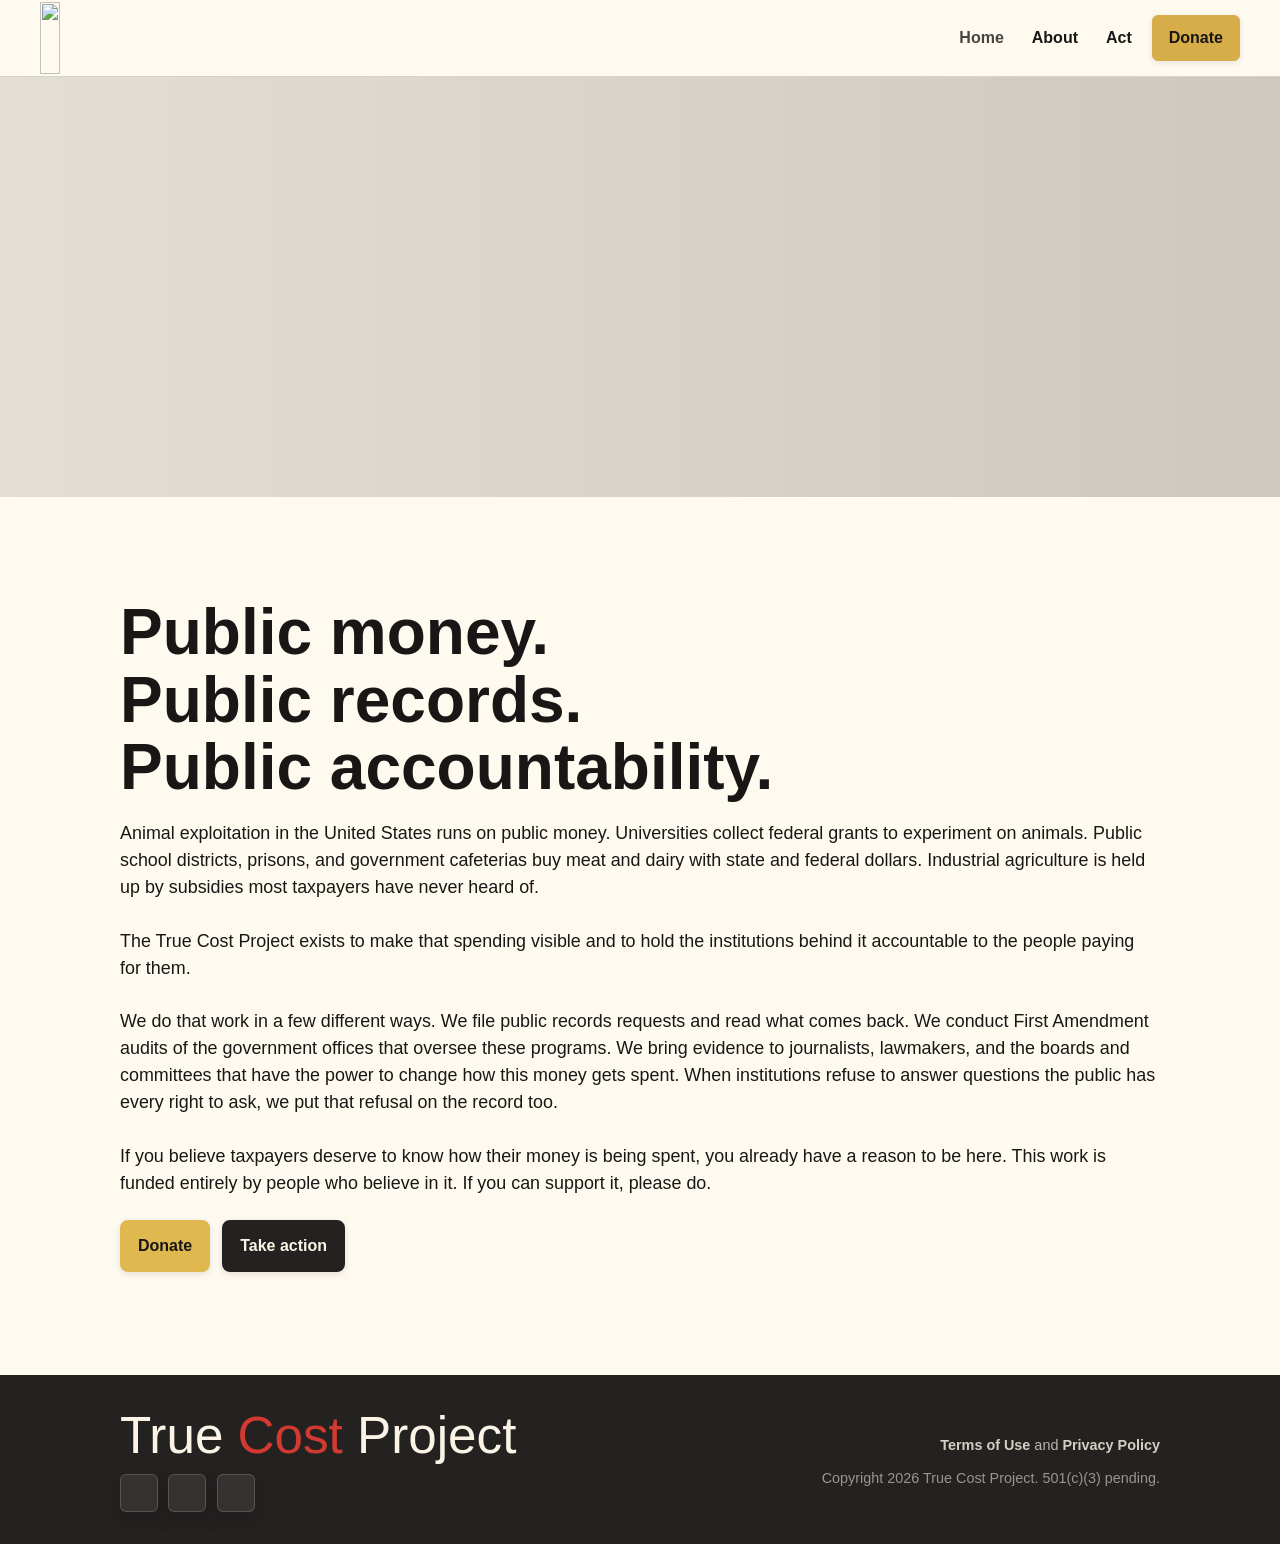
==== about.html @ d9d8795a "Switch site Donate to Zeffy; Petco page guidelines, footage and donate cards Co-Authored-By: Claude " ====
<!doctype html>
<html lang="en" prefix="og: https://ogp.me/ns#">
  <head>
    <meta charset="utf-8">
    <meta name="viewport" content="width=device-width, initial-scale=1">
    <title>About | Public Money, Public Records | True Cost Project</title>
    <meta name="description" content="True Cost Project files public records requests, reads the spending trail, and puts institutions funding animal exploitation on record.">
    <meta name="robots" content="index,follow,max-image-preview:large">
    <meta name="theme-color" content="#ffffff">
    <link rel="apple-touch-icon" sizes="57x57" href="assets/icons/apple-icon-57x57.png">
    <link rel="apple-touch-icon" sizes="60x60" href="assets/icons/apple-icon-60x60.png">
    <link rel="apple-touch-icon" sizes="72x72" href="assets/icons/apple-icon-72x72.png">
    <link rel="apple-touch-icon" sizes="76x76" href="assets/icons/apple-icon-76x76.png">
    <link rel="apple-touch-icon" sizes="114x114" href="assets/icons/apple-icon-114x114.png">
    <link rel="apple-touch-icon" sizes="120x120" href="assets/icons/apple-icon-120x120.png">
    <link rel="apple-touch-icon" sizes="144x144" href="assets/icons/apple-icon-144x144.png">
    <link rel="apple-touch-icon" sizes="152x152" href="assets/icons/apple-icon-152x152.png">
    <link rel="apple-touch-icon" sizes="180x180" href="assets/icons/apple-icon-180x180.png">
    <link rel="icon" href="favicon.ico" sizes="any">
    <link rel="icon" type="image/png" sizes="192x192" href="assets/icons/android-icon-192x192.png">
    <link rel="icon" type="image/png" sizes="32x32" href="assets/icons/favicon-32x32.png">
    <link rel="icon" type="image/png" sizes="96x96" href="assets/icons/favicon-96x96.png">
    <link rel="icon" type="image/png" sizes="16x16" href="assets/icons/favicon-16x16.png">
    <link rel="manifest" href="assets/icons/manifest.json">
    <meta name="msapplication-TileColor" content="#ffffff">
    <meta name="msapplication-TileImage" content="assets/icons/ms-icon-144x144.png">
    <meta name="msapplication-config" content="assets/icons/browserconfig.xml">
    <link rel="preload" as="image" href="assets/brand/wordmark-header.png" fetchpriority="high">
    <link rel="preload" as="image" href="assets/images/about-banner.png" fetchpriority="high">
    <link rel="canonical" href="https://truecostproject.org/about.html">
    <link rel="llms" type="text/plain" href="llms.txt">
    <link rel="me" href="https://www.instagram.com/truecostproject/">
    <meta property="og:site_name" content="True Cost Project">
    <meta property="og:locale" content="en_US">
    <meta property="og:type" content="website">
    <meta property="og:title" content="Public money. Public records. Public accountability.">
    <meta property="og:description" content="See how True Cost Project makes taxpayer-funded animal exploitation visible and accountable.">
    <meta property="og:url" content="https://truecostproject.org/about.html">
    <meta property="og:image" content="https://truecostproject.org/assets/social-card.png">
    <meta property="og:image:secure_url" content="https://truecostproject.org/assets/social-card.png">
    <meta property="og:image:type" content="image/png">
    <meta property="og:image:width" content="1200">
    <meta property="og:image:height" content="630">
    <meta property="og:image:alt" content="True Cost Project social card showing a chimpanzee hand gripping cage bars with the text Your tax dollars fund this.">
    <meta name="twitter:card" content="summary_large_image">
    <meta name="twitter:title" content="Public money. Public records. Public accountability.">
    <meta name="twitter:description" content="See how True Cost Project makes taxpayer-funded animal exploitation visible and accountable.">
    <meta name="twitter:image" content="https://truecostproject.org/assets/social-card.png">
    <meta name="twitter:image:alt" content="True Cost Project social card showing a chimpanzee hand gripping cage bars with the text Your tax dollars fund this.">
    <link rel="stylesheet" href="assets/styles.css">
    <script src="assets/site.js" defer></script>
    <script type="application/ld+json">
      {
        "@context": "https://schema.org",
        "@type": "WebPage",
        "@graph": [
          {
            "@type": "Organization",
            "@id": "https://truecostproject.org/#organization",
            "name": "True Cost Project",
            "url": "https://truecostproject.org/",
            "description": "True Cost Project exposes taxpayer-funded animal exploitation through public records, hard questions, and public accountability.",
            "email": "info@truecostproject.org",
            "image": "https://truecostproject.org/assets/social-card.png",
            "sameAs": [
              "https://www.instagram.com/truecostproject/",
              "https://www.facebook.com/profile.php?id=61567428772270"
            ]
          },
          {
            "@type": "WebSite",
            "@id": "https://truecostproject.org/#website",
            "name": "True Cost Project",
            "url": "https://truecostproject.org/",
            "publisher": {
              "@id": "https://truecostproject.org/#organization"
            }
          },
          {
            "@type": "AboutPage",
            "@id": "https://truecostproject.org/about.html#webpage",
            "url": "https://truecostproject.org/about.html",
            "name": "Public money. Public records. Public accountability.",
            "description": "True Cost Project files public records requests, reads the spending trail, and puts institutions funding animal exploitation on record.",
            "isPartOf": {
              "@id": "https://truecostproject.org/#website"
            },
            "about": {
              "@id": "https://truecostproject.org/#organization"
            },
            "primaryImageOfPage": {
              "@type": "ImageObject",
              "url": "https://truecostproject.org/assets/social-card.png",
              "width": 1200,
              "height": 630
            },
            "dateModified": "2026-06-01",
            "inLanguage": "en-US"
          },
          {
            "@type": "BreadcrumbList",
            "@id": "https://truecostproject.org/about.html#breadcrumbs",
            "itemListElement": [
              {
                "@type": "ListItem",
                "position": 1,
                "name": "Home",
                "item": "https://truecostproject.org/"
              },
              {
                "@type": "ListItem",
                "position": 2,
                "name": "About",
                "item": "https://truecostproject.org/about.html"
              }
            ]
          }
        ]
      }
    </script>
  </head>
  <body data-page="about">
      <a class="skip-link" href="#main">Skip to content</a>
    <header class="site-header site-header-square-brand" data-site-header>
      <a class="brand" href="index.html" aria-label="True Cost Project home">
        <img class="brand-square-mark" src="assets/brand/wordmark-square-nav.png" alt="" aria-hidden="true" width="127" height="176" decoding="async" fetchpriority="high">
        <span class="sr-only">True Cost Project home</span>
      </a>
      <button class="menu-toggle" type="button" data-menu-toggle aria-expanded="false" aria-controls="site-nav">
        <span class="menu-toggle-lines" aria-hidden="true"></span>
        <span class="sr-only">Open menu</span>
      </button>
      <nav class="site-nav" id="site-nav" data-site-nav aria-label="Main navigation">
        <a class="nav-home" href="index.html" data-copy-id="global/nav-home" data-nav="home">Home</a>
        <a href="about.html" data-copy-id="global/nav-about" data-nav="about">About</a>
        <a href="act.html" data-copy-id="global/nav-act" data-nav="act">Act</a>
        <a class="nav-donate" href="https://www.zeffy.com/en-US/donation-form/help-true-cost-project-save-the-dogs" target="_blank" rel="noopener" data-copy-id="global/donate-label" data-donate-button>Donate</a>
      </nav>
    </header>

    <main id="main">
      <section class="page-hero section-dark visual-banner" aria-label="Illustration of a chimp surrounded by a dark boardroom meeting">
        <div class="banner-copy">
          <h1 data-copy-id="about/hero-title"></h1>
          <p data-copy-id="about/hero-subtitle"></p>
        </div>
      </section>

      <section class="section-light">
        <div class="section-inner content-narrow">
          <h1 data-copy-id="about/title">Public money.<br>
Public records.<br>
Public accountability.</h1>
          <p class="lead" data-copy-id="about/lead">Animal exploitation in the United States runs on public money. Universities collect federal grants to experiment on animals. Public school districts, prisons, and government cafeterias buy meat and dairy with state and federal dollars. Industrial agriculture is held up by subsidies most taxpayers have never heard of.<br>
<br>
The True Cost Project exists to make that spending visible and to hold the institutions behind it accountable to the people paying for them.<br>
<br>
We do that work in a few different ways. We file public records requests and read what comes back. We conduct First Amendment audits of the government offices that oversee these programs. We bring evidence to journalists, lawmakers, and the boards and committees that have the power to change how this money gets spent. When institutions refuse to answer questions the public has every right to ask, we put that refusal on the record too.<br>
<br>
If you believe taxpayers deserve to know how their money is being spent, you already have a reason to be here. This work is funded entirely by people who believe in it. If you can support it, please do.</p>
          <p data-copy-id="about/body-1"></p>
          <div class="button-row">
            <a class="button button-primary" href="https://www.zeffy.com/en-US/donation-form/help-true-cost-project-save-the-dogs" target="_blank" rel="noopener" data-copy-id="global/donate-label" data-donate-button>Donate</a>
            <a class="button button-dark" href="act.html" data-copy-id="about/take-action-label">Take action</a>
          </div>
        </div>
      </section>
    </main>

    <footer class="site-footer">
      <div class="footer-inner">
        <div class="footer-brand-column">
          <a class="brand footer-brand" href="index.html" aria-label="True Cost Project home">
            <span class="footer-text-mark" aria-hidden="true">True <span class="footer-text-accent">Cost</span> Project</span>
            <span class="sr-only">True Cost Project home</span>
          </a>
          <div class="footer-socials" aria-label="Social links">
            <a href="https://www.instagram.com/truecostproject/" target="_blank" rel="noopener" aria-label="Instagram">
              <svg class="social-icon" aria-hidden="true" focusable="false"><use href="assets/icons.svg#icon-instagram"></use></svg>
              <span class="sr-only">Instagram</span>
            </a>
            <a href="https://www.facebook.com/profile.php?id=61567428772270" target="_blank" rel="noopener" aria-label="Facebook">
              <svg class="social-icon" aria-hidden="true" focusable="false"><use href="assets/icons.svg#icon-facebook"></use></svg>
              <span class="sr-only">Facebook</span>
            </a>
            <a href="mailto:info@truecostproject.org" aria-label="Email">
              <svg class="social-icon" aria-hidden="true" focusable="false"><use href="assets/icons.svg#icon-email"></use></svg>
              <span class="sr-only">Email</span>
            </a>
          </div>
        </div>
        <div class="footer-legal-column">
          <nav class="footer-links" aria-label="Legal links">
            <span><a href="terms.html">Terms of Use</a> and <a href="privacy.html">Privacy Policy</a></span>
          </nav>
          <p class="footer-legal" data-copy-id="global/footer-legal">Copyright 2026 True Cost Project. 501(c)(3) pending.</p>
        </div>
      </div>
    </footer>

    <a class="floating-donate" href="https://www.zeffy.com/en-US/donation-form/help-true-cost-project-save-the-dogs" target="_blank" rel="noopener" data-copy-id="global/donate-label" data-donate-button>Donate</a>
  </body>
</html>
---- assets/styles.css ----
:root {
  --red: #751b1c;
  --red-dark: #751b1c;
  --gold: #d7ad49;
  --donate-highlight: #ffe1a6;
  --cream: #fbf4e6;
  --paper: #fffaf0;
  --graphite: #242221;
  --ink: #191716;
  --muted: #6e625b;
  --line: rgba(36, 34, 33, 0.18);
  --line-light: rgba(255, 250, 240, 0.24);
  --max: 1120px;
  --header-height: 76px;
}

@font-face {
  font-family: "AntonLocal";
  src: url("fonts/anton.ttf") format("truetype");
  font-weight: 400;
  font-style: normal;
  font-display: swap;
}

* {
  box-sizing: border-box;
}

html {
  scroll-behavior: smooth;
}

body {
  margin: 0;
  background: var(--paper);
  color: var(--ink);
  font-family: Arial, Helvetica, sans-serif;
  font-size: 16px;
  line-height: 1.5;
  letter-spacing: 0;
}

a {
  color: inherit;
}

img,
svg {
  max-width: 100%;
}

.skip-link {
  position: absolute;
  left: 1rem;
  top: 0.5rem;
  z-index: 20;
  transform: translateY(-150%);
  background: var(--gold);
  color: var(--ink);
  padding: 0.65rem 0.85rem;
  border-radius: 6px;
}

.skip-link:focus {
  transform: translateY(0);
}

.sr-only {
  position: absolute;
  width: 1px;
  height: 1px;
  padding: 0;
  margin: -1px;
  overflow: hidden;
  clip: rect(0, 0, 0, 0);
  white-space: nowrap;
  border: 0;
}

.site-header {
  position: sticky;
  top: 0;
  z-index: 30;
  min-height: var(--header-height);
  display: flex;
  align-items: center;
  justify-content: space-between;
  gap: 1rem;
  padding: 0.85rem clamp(1rem, 4vw, 2.5rem);
  background: var(--paper);
  border-bottom: 1px solid var(--line);
}

.brand {
  display: inline-flex;
  align-items: center;
  text-decoration: none;
  font-weight: 800;
}

.brand-wordmark {
  display: block;
  width: clamp(220px, 22vw, 300px);
  height: auto;
}

.brand-square-mark {
  display: block;
  width: clamp(48px, 6vw, 58px);
  height: clamp(48px, 6vw, 58px);
  object-fit: contain;
}

.site-header-square-brand {
  padding-top: 0.125rem;
  padding-bottom: 0.125rem;
}

.site-header-square-brand .brand {
  height: 44px;
  max-height: 44px;
}

.site-header-square-brand .brand-square-mark {
  width: auto;
  height: 100%;
  max-height: 100%;
}

.site-header-overflow-brand {
  --overflow-mark-size: clamp(120px, 30vw, 150px);
  --overflow-nav-offset: calc((var(--overflow-mark-size) - var(--header-height)) / 2);
  height: var(--header-height);
  min-height: var(--header-height);
  overflow: visible;
  transform: translateY(var(--overflow-nav-offset));
}

.site-header-overflow-brand::before {
  position: absolute;
  top: calc(-1 * var(--overflow-nav-offset));
  right: 0;
  left: 0;
  height: var(--overflow-nav-offset);
  background: var(--graphite);
  content: "";
  pointer-events: none;
}

.site-header-overflow-brand .brand {
  position: relative;
  z-index: 30;
  width: var(--overflow-mark-size);
  height: var(--header-height);
  flex: 0 0 var(--overflow-mark-size);
  overflow: visible;
}

.brand-overflow-mark {
  position: absolute;
  top: 50%;
  left: 0;
  display: block;
  width: var(--overflow-mark-size);
  height: auto;
  max-width: none;
  filter:
    drop-shadow(0.5px 0 0 #fff)
    drop-shadow(-0.5px 0 0 #fff)
    drop-shadow(0 0.5px 0 #fff)
    drop-shadow(0 -0.5px 0 #fff)
    drop-shadow(0.5px 0.5px 0 #fff)
    drop-shadow(-0.5px 0.5px 0 #fff)
    drop-shadow(0.5px -0.5px 0 #fff)
    drop-shadow(-0.5px -0.5px 0 #fff);
  transform: translateY(-50%);
}

.site-header-overflow-brand .site-nav {
  top: var(--header-height);
  z-index: 20;
}

.brand-text-mark {
  display: inline-block;
  color: var(--ink);
  font-family: "AntonLocal", Impact, sans-serif;
  font-size: clamp(1.75rem, 4vw, 2.5rem);
  font-weight: 400;
  line-height: 0.95;
  letter-spacing: 0;
  white-space: nowrap;
}

.brand-text-accent {
  color: var(--red);
}

.footer-wordmark {
  width: clamp(220px, 28vw, 340px);
}

.footer-text-mark {
  display: inline-block;
  color: var(--cream);
  font-family: "AntonLocal", Impact, sans-serif;
  font-size: clamp(2.25rem, 7.5vw, 3.2rem);
  font-weight: 400;
  line-height: 0.95;
  letter-spacing: 0;
  white-space: nowrap;
}

.footer-text-accent {
  color: #d23a31;
}

.menu-toggle {
  display: inline-grid;
  place-items: center;
  width: 44px;
  height: 44px;
  border: 1px solid var(--line);
  border-radius: 8px;
  background: var(--paper);
  color: var(--ink);
  cursor: pointer;
}

.menu-toggle-lines,
.menu-toggle-lines::before,
.menu-toggle-lines::after {
  display: block;
  width: 22px;
  height: 2px;
  background: currentColor;
  content: "";
}

.menu-toggle-lines {
  position: relative;
}

.menu-toggle-lines::before,
.menu-toggle-lines::after {
  position: absolute;
  left: 0;
}

.menu-toggle-lines::before {
  top: -7px;
}

.menu-toggle-lines::after {
  top: 7px;
}

.site-nav {
  position: fixed;
  top: var(--header-height);
  left: 0;
  right: 0;
  bottom: 0;
  z-index: 25;
  display: grid;
  align-content: start;
  grid-template-columns: 1fr;
  gap: 0;
  min-height: calc(100vh - var(--header-height));
  min-height: calc(100dvh - var(--header-height));
  padding: 0.75rem;
  background: var(--paper);
  border-bottom: 1px solid var(--line);
  box-shadow: 0 20px 30px rgba(36, 34, 33, 0.14);
  opacity: 0;
  overflow-y: auto;
  pointer-events: none;
  transform: translateY(-0.5rem);
  visibility: hidden;
  transition:
    opacity 160ms ease-in-out,
    transform 160ms ease-in-out,
    visibility 160ms ease-in-out;
}

.site-nav.is-open {
  opacity: 1;
  pointer-events: auto;
  transform: translateY(0);
  visibility: visible;
}

.site-nav a {
  display: flex;
  align-items: center;
  min-height: 48px;
  padding: 0.75rem 0.85rem;
  border-radius: 6px;
  color: var(--ink);
  font-weight: 700;
  text-decoration: none;
  transition: background-color 150ms ease, border-color 150ms ease, color 150ms ease, box-shadow 150ms ease;
}

.site-nav a:hover,
.site-nav a:focus,
.site-nav a[aria-current="page"] {
  background: rgba(117, 27, 28, 0.1);
}

.site-nav .nav-donate {
  background: var(--red);
  color: var(--cream);
}

.site-nav .nav-donate:hover,
.site-nav .nav-donate:focus {
  background: var(--red-dark);
}

body[data-page="home"] .nav-home {
  display: none;
}

.site-nav .nav-home {
  color: rgba(25, 23, 22, 0.8);
}

.section-dark {
  background: var(--graphite);
  color: var(--cream);
}

.section-light {
  background: var(--paper);
  color: var(--ink);
}

.hero {
  --hero-mobile-aspect: 4 / 5;
  --hero-desktop-aspect: 16 / 9;
  position: relative;
  overflow: hidden;
  background:
    linear-gradient(90deg, rgba(25, 23, 22, 0.96) 0%, rgba(25, 23, 22, 0.88) 42%, rgba(25, 23, 22, 0.58) 100%),
    radial-gradient(circle at 78% 18%, rgba(215, 173, 73, 0.68), transparent 29%),
    radial-gradient(circle at 83% 74%, rgba(117, 27, 28, 0.9), transparent 36%),
    linear-gradient(135deg, #751b1c 0%, #751b1c 42%, #d7ad49 100%);
  color: var(--cream);
}

.visual-banner {
  min-height: clamp(220px, 33.333vw, 640px);
}

.hero.visual-banner {
  width: 100%;
  height: min(calc(100vw * 1.25), calc(100vh - var(--header-height)));
  height: min(calc(100vw * 1.25), calc(100svh - var(--header-height)));
  min-height: 0;
  max-height: none;
  aspect-ratio: auto;
  background: var(--graphite);
}

@supports (height: 100dvh) {
  .hero.visual-banner {
    height: min(calc(100vw * 1.25), calc(100dvh - var(--header-height)));
  }
}

.hero::before,
.hero::after {
  position: absolute;
  pointer-events: none;
  content: "";
}

.hero::before {
  inset: 9% -12% 8% 48%;
  border: 1px solid rgba(251, 244, 230, 0.24);
  border-radius: 8px;
  background:
    linear-gradient(135deg, rgba(251, 244, 230, 0.11), rgba(251, 244, 230, 0)),
    repeating-linear-gradient(90deg, rgba(251, 244, 230, 0.08) 0 1px, transparent 1px 72px);
}

.hero::after {
  right: -10%;
  bottom: -22%;
  width: min(58vw, 620px);
  aspect-ratio: 1 / 1;
  border-radius: 50%;
  background: radial-gradient(circle, rgba(215, 173, 73, 0.28), transparent 68%);
}

.page-hero {
  position: relative;
  overflow: hidden;
  background:
    linear-gradient(90deg, rgba(25, 23, 22, 0.95) 0%, rgba(25, 23, 22, 0.8) 52%, rgba(25, 23, 22, 0.44) 100%),
    radial-gradient(circle at 82% 20%, rgba(215, 173, 73, 0.58), transparent 30%),
    radial-gradient(circle at 78% 80%, rgba(117, 27, 28, 0.82), transparent 38%),
    linear-gradient(135deg, #751b1c 0%, #751b1c 48%, #d7ad49 100%);
  background-position: center;
  background-repeat: no-repeat;
  background-size: cover;
}

.crt-logo.crt-tag {
  opacity: 0;
}

body[data-page="about"] .page-hero {
  background-image:
    linear-gradient(90deg, rgba(25, 23, 22, 0.12), rgba(25, 23, 22, 0.22)),
    url("images/about-banner.png");
  background-position: center;
  background-repeat: no-repeat;
  background-size: cover;
}

body[data-page="act"] .page-hero {
  background-image:
    linear-gradient(90deg, rgba(25, 23, 22, 0.08), rgba(25, 23, 22, 0.2)),
    url("images/act-banner.png");
  background-position: center;
  background-repeat: no-repeat;
  background-size: cover;
}

.hero.visual-banner::after,
.page-hero::before {
  display: none;
}

.hero-media {
  position: absolute;
  inset: 0;
  z-index: 0;
  display: block;
  background: var(--graphite);
}

.hero-media img {
  display: block;
  width: 100%;
  height: 100%;
  object-fit: cover;
  object-position: center;
}

body[data-hero-test="b"] .hero-media img {
  object-position: left top;
}

.hero.visual-banner::before {
  display: block;
  inset: 0;
  z-index: 1;
  border: 0;
  border-radius: 0;
  background:
    linear-gradient(90deg, rgba(25, 23, 22, 0.82) 0%, rgba(25, 23, 22, 0.56) 46%, rgba(25, 23, 22, 0.14) 100%),
    linear-gradient(180deg, rgba(25, 23, 22, 0.02), rgba(25, 23, 22, 0.18));
}

body[data-hero-test="b"] .hero.visual-banner::before {
  background:
    linear-gradient(90deg, rgba(0, 0, 0, 0.0) 100%, rgba(0, 0, 0, .05) 50%, rgba(0, 0, 0, 0.5) 50%),
    linear-gradient(180deg, rgba(25, 23, 22, 0), rgba(0, 0, 0, 0.5));
}

.page-hero::before {
  position: absolute;
  inset: 14% -18% 14% 48%;
  border: 1px solid rgba(251, 244, 230, 0.24);
  border-radius: 8px;
  background:
    linear-gradient(135deg, rgba(251, 244, 230, 0.11), rgba(251, 244, 230, 0)),
    repeating-linear-gradient(90deg, rgba(251, 244, 230, 0.08) 0 1px, transparent 1px 76px);
  content: "";
  pointer-events: none;
}

.hero-copy,
.banner-copy {
  position: absolute;
  inset: clamp(1rem, 4vw, 3.25rem);
  z-index: 2;
  display: flex;
  flex-direction: column;
  align-items: center;
  justify-content: center;
  width: auto;
  color: var(--cream);
  isolation: isolate;
  pointer-events: none;
  text-align: center;
  text-shadow: 2px 2px 10px rgba(0, 0, 0, 0.95);
}

.hero-copy h1,
.banner-copy h1,
.hero-copy p,
.banner-copy p {
  pointer-events: auto;
}

.hero-copy {
  inset:
    clamp(1rem, 4vw, 3.25rem)
    clamp(1rem, 4vw, 3.25rem)
    clamp(5.5rem, 13vw, 8.25rem)
    clamp(1rem, 4vw, 3.25rem);
  align-items: center;
  justify-content: flex-end;
  text-align: center;
}

.hero-copy h1,
.banner-copy h1 {
  margin: 0;
  color: var(--cream);
  line-height: 0.96;
}

.hero-copy h1 {
  max-width: 17ch;
  font-size: clamp(1.85rem, 6.5vw, 3.6rem);
}

.hero-copy p {
  max-width: 35rem;
  margin: clamp(1.15rem, 2.8vw, 1.85rem) 0 0;
  font-size: clamp(0.95rem, 1.55vw, 1.12rem);
  line-height: 1.45;
}

body[data-hero-test="b"] .hero-copy {
  inset:
    clamp(1.25rem, 4vw, 3.25rem)
    clamp(1.25rem, 6vw, 5rem)
    clamp(5.5rem, 13vw, 8.25rem)
    clamp(1.25rem, 4vw, 3.25rem);
  align-items: flex-end;
  text-align: right;
}

body[data-hero-test="b"] .hero-copy h1,
body[data-hero-test="b"] .hero-copy p {
  margin-left: auto;
}

body[data-hero-test="b"] .hero-copy h1 {
  max-width: min(100%, 16ch);
}

body[data-hero-test="b"] .hero-copy p {
  max-width: min(100%, 35rem);
}

.banner-copy {
  justify-content: center;
  width: auto;
}

.banner-copy h1 {
  font-size: clamp(1.6rem, 4vw, 3.4rem);
}

.banner-copy p {
  margin: 0.85rem 0 0;
  font-size: clamp(0.95rem, 1.6vw, 1.12rem);
}

.banner-copy h1:empty,
.banner-copy p:empty {
  display: none;
}

.copy-editor-enabled .banner-copy h1,
.copy-editor-enabled .banner-copy p {
  display: block;
  min-height: 1.75em;
}

.copy-editor-enabled .hero-copy p,
.copy-editor-enabled .banner-copy p {
  width: min(100%, 35rem);
}

.copy-editor-enabled .banner-copy h1 {
  width: min(100%, 42rem);
}

.section-inner {
  width: min(100%, var(--max));
  margin: 0 auto;
  padding: clamp(3.25rem, 8vw, 6.5rem) clamp(1rem, 4vw, 2.5rem);
}

.split-grid {
  display: grid;
  gap: clamp(1.5rem, 5vw, 3rem);
}

.content-narrow {
  max-width: 760px;
}

body[data-page="about"] .content-narrow {
  max-width: none;
}

h1,
h2,
h3,
p,
blockquote {
  overflow-wrap: anywhere;
}

h1,
h2,
h3 {
  margin: 0;
  line-height: 1.05;
  letter-spacing: 0;
}

h1 {
  font-size: clamp(2rem, 5vw, 5rem);
}

h2 {
  font-size: clamp(1.65rem, 4vw, 3.2rem);
}

h3 {
  font-size: 1.1rem;
}

.lead {
  max-width: 62ch;
  margin: 1.2rem 0 0;
  font-size: 1.12rem;
}

.legal-copy {
  display: grid;
  gap: 1rem;
  margin-top: 2rem;
}

.legal-copy h2 {
  margin-top: 1rem;
  font-size: clamp(1.2rem, 2.6vw, 1.65rem);
}

.legal-copy p {
  margin: 0;
  color: var(--muted);
}

.legal-copy strong {
  color: var(--ink);
}

.legal-copy a {
  color: var(--red);
  font-weight: 700;
  text-decoration-color: rgba(117, 27, 28, 0.42);
  text-underline-offset: 0.16em;
}

.legal-copy a:hover,
.legal-copy a:focus-visible {
  color: var(--red-dark);
  text-decoration-color: currentColor;
}

body[data-page="about"] .lead,
body[data-page="about"] .content-narrow p {
  max-width: none;
}

.section-heading {
  margin-bottom: 1.8rem;
}

.section-heading p {
  max-width: 62ch;
  margin: 1rem 0 0;
  color: var(--muted);
}

.section-dark .section-heading p {
  color: rgba(251, 244, 230, 0.78);
}

.compact {
  max-width: none;
  margin-bottom: 1.25rem;
}

.button-row {
  display: flex;
  flex-wrap: wrap;
  gap: 0.75rem;
  margin-top: 1.5rem;
}

.button {
  --button-bg: transparent;
  --button-bg-hover: var(--button-bg);
  --button-fg: currentColor;
  --button-border: rgba(117, 27, 28, 0.72);
  --button-border-hover: var(--button-border);
  --button-shadow-rest: 0 2px 6px rgba(36, 34, 33, 0.12);
  --button-shadow-hover: 0 2px 4px rgba(25, 23, 22, 0.16), 0 8px 16px rgba(25, 23, 22, 0.18), 0 13px 28px rgba(25, 23, 22, 0.12);
  position: relative;
  z-index: 0;
  display: inline-flex;
  align-items: center;
  justify-content: center;
  min-height: 46px;
  padding: 0.75rem 1rem;
  border: 2px solid var(--button-border);
  border-radius: 8px;
  background: var(--button-bg);
  color: var(--button-fg);
  box-shadow: var(--button-shadow-rest);
  font-weight: 800;
  text-decoration: none;
  cursor: pointer;
  overflow: visible;
  transition: background-color 150ms ease, border-color 150ms ease, box-shadow 150ms ease;
}

.button::before,
.floating-donate::before {
  display: none;
  content: "";
}

.button-primary {
  --donate-gold: #dfb84f;
  --donate-gold-hover: var(--donate-highlight);
  --button-bg: var(--donate-gold);
  --button-bg-hover: var(--donate-gold-hover);
  --button-fg: var(--ink);
  --button-border: var(--donate-gold);
  --button-border-hover: var(--donate-gold-hover);
}

.button:hover,
.button:focus-visible,
.button.button-hover,
.floating-donate:hover,
.floating-donate:focus-visible,
.floating-donate.button-hover {
  background: var(--button-bg-hover);
  border-color: var(--button-border-hover);
  box-shadow: var(--button-shadow-hover);
}

.button-dark {
  --button-bg: var(--graphite);
  --button-bg-hover: var(--red);
  --button-fg: var(--cream);
  --button-border: var(--graphite);
  --button-border-hover: var(--red);
}

.button-secondary {
  --button-bg: transparent;
  --button-bg-hover: rgba(117, 27, 28, 0.36);
  --button-fg: var(--cream);
  --button-border: var(--line-light);
  --button-border-hover: rgba(251, 244, 230, 0.6);
}

.button-dark:hover,
.button-dark:focus-visible,
.button-dark.button-hover,
.button-secondary:hover,
.button-secondary:focus-visible,
.button-secondary.button-hover {
  color: var(--cream);
}

.button.donate-hint {
  border-color: var(--button-border);
  box-shadow: var(--button-shadow-rest);
}

.button.donate-hint:hover,
.button.donate-hint:focus-visible,
.button.donate-hint.button-hover {
  z-index: 2;
  background: var(--button-bg-hover);
  border-color: var(--button-border-hover);
  box-shadow: var(--button-shadow-hover);
}

.button:active {
  box-shadow: 0 2px 6px rgba(25, 23, 22, 0.22);
}

.banner-donate {
  position: absolute;
  left: 50%;
  bottom: clamp(1.25rem, 4vw, 2.5rem);
  z-index: 2;
  transform: translateX(-50%);
}

.banner-donate.donate-hint {
  transform: translateX(-50%);
}

.banner-donate.donate-hint:hover,
.banner-donate.donate-hint:focus-visible,
.banner-donate.donate-hint.button-hover {
  background: var(--button-bg-hover);
  border-color: var(--button-border-hover);
  box-shadow: var(--button-shadow-hover);
  transform: translateX(-50%);
}

body[data-hero-test="b"] .banner-donate,
body[data-hero-test="b"] .banner-donate.donate-hint,
body[data-hero-test="b"] .banner-donate.donate-hint:hover,
body[data-hero-test="b"] .banner-donate.donate-hint:focus-visible,
body[data-hero-test="b"] .banner-donate.donate-hint.button-hover {
  right: clamp(1.25rem, 6vw, 5rem);
  left: auto;
  transform: none;
}

.social-preview .section-inner {
  --social-section-y: clamp(3.25rem, 8vw, 6.5rem);
  width: 100%;
  padding-top: var(--social-section-y);
  padding-right: 0;
  padding-bottom: calc(var(--social-section-y) - 1.55rem);
  padding-left: 0;
}

.social-feed-host {
  --social-preload-height: max(420px, calc(100svh - var(--header-height) - (var(--social-section-y, 0px) * 2)));
  position: relative;
  width: 100%;
  height: var(--social-preload-height);
  min-height: var(--social-preload-height);
  overflow: hidden;
}

@supports (height: 100dvh) {
  .social-feed-host {
    --social-preload-height: max(420px, calc(100dvh - var(--header-height) - (var(--social-section-y, 0px) * 2)));
  }
}

.closing-sale h2 {
  overflow-wrap: normal;
  text-wrap: balance;
}

.curator-feed {
  position: absolute;
  inset: 0 auto auto 0;
  width: 100%;
  min-height: 260px;
  overflow: hidden;
  visibility: hidden;
  opacity: 0;
  pointer-events: none;
}

.curator-feed > * {
  width: 100%;
}

.curator-feed .crt-logo,
.curator-feed .crt-tag {
  z-index: 1 !important;
}

.social-feed-host.is-curator-ready .curator-feed {
  position: static;
  overflow: visible;
  visibility: visible;
  opacity: 1;
  pointer-events: auto;
}

.social-feed-host.is-curator-ready {
  height: auto;
  min-height: 0;
  overflow: visible;
}

.social-feed-host.is-curator-ready .curator-status,
.social-feed-host.is-curator-ready .curator-static-follow,
.social-feed-host.is-curator-ready .curator-demo-grid {
  display: none;
}

.curator-demo-grid {
  display: grid;
  grid-template-columns: 1fr;
  gap: 1rem;
  height: 100%;
  min-height: var(--social-preload-height);
}

.curator-demo-tile {
  aspect-ratio: 1 / 1;
  min-width: 0;
  border: 1px solid rgba(36, 34, 33, 0.12);
  border-radius: 8px;
  background: #d8d8d8;
}

.curator-static-follow {
  position: absolute;
  inset: 0;
  z-index: 2;
  display: flex;
  align-items: center;
  justify-content: center;
  margin: 0;
  padding: clamp(1.5rem, 5vw, 3rem);
  color: var(--muted);
  line-height: 1.35;
  text-align: center;
}

.curator-static-follow a {
  color: var(--red);
  font-weight: 700;
  text-decoration-color: rgba(117, 27, 28, 0.42);
  text-underline-offset: 0.16em;
}

.curator-static-follow a:hover,
.curator-static-follow a:focus-visible {
  color: var(--red-dark);
  text-decoration-color: currentColor;
}

.social-feed-host.is-curator-loading .curator-static-follow,
.social-feed-host.is-curator-blocked .curator-static-follow {
  display: none;
}

.curator-status {
  position: absolute;
  inset: 0;
  z-index: 2;
  display: none;
  align-items: center;
  justify-content: center;
  padding: clamp(1.5rem, 5vw, 3rem);
  color: var(--ink);
  font-weight: 400;
  line-height: 1.25;
  pointer-events: none;
  text-align: center;
}

.curator-status-tile {
  --curator-action-size: 3.25rem;
  display: grid;
  grid-template-columns: minmax(0, 1fr) var(--curator-action-size);
  align-items: center;
  gap: clamp(0.85rem, 3vw, 1.35rem);
  width: min(42rem, 100%);
  min-height: 0;
  padding: 1.15rem;
  border: 1px solid var(--line);
  border-radius: 8px;
  background: var(--cream);
  color: var(--ink);
  box-shadow: 0 10px 22px rgba(36, 34, 33, 0.1);
  font-weight: 400;
  text-align: left;
}

.curator-status-copy {
  display: grid;
  align-content: center;
  gap: 0.35rem;
  min-width: 0;
}

.curator-status-title,
.curator-status-text {
  margin: 0;
  font-weight: 400;
}

.curator-status-title {
  font-size: clamp(1.08rem, 2.4vw, 1.35rem);
  line-height: 1.15;
}

.curator-status-text {
  color: var(--muted);
  font-size: clamp(0.95rem, 2vw, 1.05rem);
  line-height: 1.35;
}

.curator-status-action {
  display: grid;
  place-items: stretch;
  align-self: stretch;
  justify-self: end;
  width: var(--curator-action-size);
  height: var(--curator-action-size);
  min-width: 3.25rem;
  min-height: 3.25rem;
  aspect-ratio: 1 / 1;
}

.curator-status-action > * {
  width: 100%;
  height: 100%;
  aspect-ratio: 1 / 1;
  min-width: 0;
  min-height: 0;
}

.social-feed-host.is-curator-loading .curator-status-loading {
  display: flex;
}

.social-feed-host.is-curator-blocked .curator-status-blocked {
  display: flex;
  pointer-events: auto;
}

.curator-status-tile-blocked {
  border-color: var(--line-light);
  background: var(--graphite);
  color: var(--cream);
  box-shadow: 0 20px 30px rgba(36, 34, 33, 0.14);
}

.curator-status-tile-blocked .curator-status-text {
  color: rgba(251, 244, 230, 0.82);
}

.social-feed-host.is-curator-blocked .curator-demo-grid {
  opacity: 0.42;
}

.curator-instagram-link {
  display: inline-grid;
  place-items: center;
  border: 1px solid rgba(251, 244, 230, 0.18);
  border-radius: 6px;
  background: rgba(255, 250, 240, 0.08);
  color: var(--cream);
  box-shadow: 0 8px 18px rgba(0, 0, 0, 0.18);
  text-decoration: none;
  transition: background-color 150ms ease, border-color 150ms ease, color 150ms ease;
}

.curator-instagram-link:hover,
.curator-instagram-link:focus-visible {
  color: var(--gold);
}

.curator-instagram-icon {
  width: 46%;
  height: 46%;
}

.curator-status-spinner {
  display: inline-grid;
  place-items: center;
  border: 1px solid var(--line);
  border-radius: 6px;
  background: var(--paper);
  color: var(--red);
}

.curator-status-spinner::before {
  width: 42%;
  aspect-ratio: 1 / 1;
  border-radius: 50%;
  background: conic-gradient(from 45deg, currentColor 0 12%, transparent 12% 25%, currentColor 25% 37%, transparent 37% 50%, currentColor 50% 62%, transparent 62% 75%, currentColor 75% 87%, transparent 87%);
  content: "";
  animation: curatorPinwheelSpin 0.9s linear infinite;
}

@keyframes curatorPinwheelSpin {
  to {
    transform: rotate(1turn);
  }
}

.tile-grid {
  display: grid;
  grid-template-columns: 1fr;
  gap: 1rem;
}

.testimony-tile,
.action-card,
.email-panel {
  border: 1px solid var(--line);
  border-radius: 8px;
  background: var(--cream);
  color: var(--ink);
}

.testimony-tile,
.action-card {
  padding: 1rem;
}

.action-card p,
.email-panel p {
  color: var(--muted);
}

.action-card p {
  width: 100%;
  max-width: none;
}

.testimony-grid {
  align-items: stretch;
}

.section-dark .testimony-tile {
  background: rgba(255, 250, 240, 0.08);
  color: var(--cream);
  border-color: var(--line-light);
}

blockquote {
  margin: 0;
  font-size: 1.02rem;
}

.quote-name {
  margin: 1rem 0 0;
  color: var(--gold);
  font-weight: 800;
}

.copy-stack p,
.content-narrow p {
  max-width: 68ch;
}

.action-grid {
  display: grid;
  grid-template-columns: 1fr;
  gap: 1rem;
}

.action-card {
  display: flex;
  flex-direction: column;
  align-items: flex-start;
  min-height: 260px;
}

.action-card .button {
  margin-top: auto;
}

.highlight-card {
  background: var(--red-dark);
  color: var(--cream);
  border-color: var(--red-dark);
}

.highlight-card p {
  color: rgba(251, 244, 230, 0.8);
}

.email-panel {
  margin-top: 1rem;
  padding: 1.25rem;
}

.logo-grid {
  display: grid;
  grid-template-columns: repeat(2, minmax(0, 1fr));
  gap: 1rem;
}

.logo-tile {
  display: grid;
  place-items: center;
  aspect-ratio: 1 / 1;
  border: 1px solid var(--line);
  border-radius: 8px;
  background: var(--cream);
  color: var(--muted);
  font-weight: 800;
  text-align: center;
  text-decoration: none;
}

.logo-tile:hover,
.logo-tile:focus {
  color: var(--red-dark);
  border-color: var(--red);
}

.site-footer {
  position: relative;
  z-index: 2;
  background: var(--graphite);
  color: var(--cream);
}

.footer-inner {
  width: min(100%, var(--max));
  margin: 0 auto;
  padding: 2.35rem clamp(1rem, 4vw, 2.5rem) 5.75rem;
  display: flex;
  flex-direction: column;
  align-items: center;
  gap: 0.8rem;
  text-align: center;
}

.footer-brand-column,
.footer-legal-column {
  display: flex;
  flex-direction: column;
  align-items: center;
  gap: 0.8rem;
}

.footer-links {
  margin: 0;
  color: rgba(251, 244, 230, 0.7);
  font-size: 0.9rem;
  line-height: 1.45;
  text-align: center;
}

.footer-links a {
  color: rgba(251, 244, 230, 0.82);
  font-weight: 800;
  text-decoration: none;
}

.footer-links a:hover,
.footer-links a:focus-visible,
.footer-links a[aria-current="page"] {
  color: var(--gold);
}

.footer-socials {
  position: relative;
  z-index: 3;
  display: flex;
  flex-wrap: wrap;
  justify-content: center;
  gap: 0.65rem;
}

.footer-socials a {
  display: inline-flex;
  align-items: center;
  justify-content: center;
  width: 38px;
  height: 38px;
  border: 1px solid rgba(251, 244, 230, 0.18);
  border-radius: 6px;
  background: rgba(255, 250, 240, 0.08);
  color: var(--cream);
  box-shadow: 0 8px 18px rgba(0, 0, 0, 0.18);
  text-decoration: none;
}

.social-icon {
  width: 1.18rem;
  height: 1.18rem;
  display: block;
}

.footer-socials a:hover,
.footer-socials a:focus {
  color: var(--gold);
}

.footer-legal {
  margin: 0;
  color: #9a948c;
  font-size: 0.9rem;
  line-height: 1.45;
}

.floating-donate {
  --donate-gold: #dfb84f;
  --donate-gold-hover: var(--donate-highlight);
  --button-bg: var(--donate-gold);
  --button-bg-hover: var(--donate-gold-hover);
  --button-border: var(--donate-gold);
  --button-border-hover: var(--donate-gold-hover);
  --button-shadow-rest: 0 2px 6px rgba(36, 34, 33, 0.12);
  --button-shadow-hover: 0 2px 4px rgba(25, 23, 22, 0.16), 0 8px 16px rgba(25, 23, 22, 0.18), 0 13px 28px rgba(25, 23, 22, 0.12);
  position: fixed;
  right: 1rem;
  bottom: var(--floating-donate-bottom, 1rem);
  z-index: 20;
  display: inline-flex;
  align-items: center;
  justify-content: center;
  min-height: 46px;
  padding: 0.75rem 0.95rem;
  border: 2px solid var(--button-border);
  border-radius: 8px;
  background: var(--button-bg);
  color: var(--ink);
  box-shadow: var(--button-shadow-rest);
  font-weight: 900;
  text-decoration: none;
  overflow: visible;
  transition: background-color 150ms ease, border-color 150ms ease, box-shadow 150ms ease, opacity 160ms ease, transform 160ms ease;
}

.floating-donate::before {
  display: none;
}

.floating-donate.is-absorbed {
  opacity: 0;
  pointer-events: none;
  transform: translateY(8px) scale(0.94);
}

.copy-editor-enabled {
  padding-bottom: 3rem;
}

.copy-editor-enabled [data-copy-editable] {
  min-width: min(100%, 10rem);
  outline: 1px dashed rgba(117, 27, 28, 0.48);
  outline-offset: 3px;
}

.copy-editor-enabled .testimony-tile blockquote,
.copy-editor-enabled .testimony-tile .quote-name,
.copy-editor-enabled .footer-legal {
  width: 100%;
}

.copy-editor-enabled [data-copy-editable]:focus {
  outline: 2px solid var(--gold);
  outline-offset: 4px;
}

.copy-editor-enabled [data-copy-editable]:focus-within {
  outline: 2px solid var(--gold);
  outline-offset: 4px;
}

.copy-editor-field {
  display: block;
  width: 100%;
  min-width: 0;
  margin: 0;
  padding: 0;
  border: 0;
  background: transparent;
  color: inherit;
  font: inherit;
  font-size: inherit;
  font-weight: inherit;
  line-height: inherit;
  letter-spacing: inherit;
  text-align: inherit;
  overflow: hidden;
  resize: none;
}

.copy-editor-field:focus {
  outline: 0;
}

.copy-editor-bar {
  position: fixed;
  left: 0;
  right: 0;
  bottom: 0;
  z-index: 80;
  display: grid;
  grid-template-columns: 1fr auto 1fr;
  align-items: center;
  min-height: 42px;
  padding: 0.35rem 0.75rem;
  border-top: 1px solid var(--line);
  background: rgba(255, 250, 240, 0.97);
  box-shadow: 0 -6px 18px rgba(36, 34, 33, 0.12);
}

.copy-editor-save {
  grid-column: 2;
  min-height: 30px;
  padding: 0.35rem 0.95rem;
  border: 1px solid var(--red-dark);
  border-radius: 6px;
  background: var(--graphite);
  color: var(--cream);
  font-weight: 800;
  cursor: pointer;
}

.copy-editor-dirty .copy-editor-save {
  background: var(--red);
}

.copy-editor-save:disabled {
  cursor: wait;
  opacity: 0.72;
}

.copy-editor-status {
  justify-self: end;
  color: var(--muted);
  font-size: 0.78rem;
  font-weight: 700;
}

.copy-editor-enabled .floating-donate {
  bottom: calc(var(--floating-donate-bottom, 1rem) + 3rem);
}

@media (min-width: 560px) {
  .tile-grid,
  .action-grid {
    grid-template-columns: repeat(2, minmax(0, 1fr));
  }

  .curator-demo-grid {
    grid-template-columns: repeat(2, minmax(0, 1fr));
  }

}

@media (max-width: 819.98px) {
  .page-hero.visual-banner {
    min-height: 100%;
    aspect-ratio: 3 / 3;
  }

  body[data-page="privacy"] .legal-copy {
    padding-bottom: 4.5rem;
  }
}

@media (min-width: 820px) {
  .visual-banner {
    min-height: clamp(420px, 30vw, 640px);
  }

  .menu-toggle {
    display: none;
  }

  .site-header-square-brand .brand {
    height: clamp(70px, 9vw, 72px);
    max-height: clamp(70px, 9vw, 72px);
  }

  .site-header-overflow-brand .brand {
    width: var(--overflow-mark-size);
    height: var(--header-height);
    flex-basis: var(--overflow-mark-size);
  }

  .site-header-overflow-brand .brand-overflow-mark {
    width: var(--overflow-mark-size);
  }

  .site-header-overflow-brand .site-nav {
    top: auto;
  }

  .site-nav {
    position: static;
    display: flex;
    align-items: center;
    bottom: auto;
    gap: 0.25rem;
    min-height: 0;
    overflow: visible;
    opacity: 1;
    padding: 0;
    border: 0;
    background: var(--paper);
    box-shadow: none;
    pointer-events: auto;
    transform: none;
    visibility: visible;
    transition: none;
  }

  .site-nav a {
    min-height: 42px;
    padding: 0.65rem 0.75rem;
  }

  .site-nav .nav-donate {
    --nav-donate-plain-bg: var(--paper);
    --nav-donate-plain-border: var(--gold);
    margin-left: 0.25rem;
    padding-inline: 1rem;
    border: 1px solid var(--gold);
    background: var(--gold);
    color: var(--ink);
    box-shadow: 0 2px 6px rgba(36, 34, 33, 0.1);
  }

  .site-nav .nav-donate:hover,
  .site-nav .nav-donate:focus {
    background: var(--donate-highlight);
    color: var(--ink);
  }

  body[data-page="home"]:not(.hero-donate-passed) .site-nav .nav-donate {
    border-color: var(--nav-donate-plain-border);
    background: var(--nav-donate-plain-bg);
    box-shadow: none;
  }

  body[data-page="home"]:not(.hero-donate-passed) .site-nav .nav-donate:hover,
  body[data-page="home"]:not(.hero-donate-passed) .site-nav .nav-donate:focus {
    background: var(--gold);
    border-color: var(--gold);
  }

  .hero.visual-banner {
    height: min(calc(100vw * 0.5625), calc(100vh - var(--header-height)));
    height: min(calc(100vw * 0.5625), calc(100svh - var(--header-height)));
  }

  .hero.visual-banner::before {
    background:
      linear-gradient(180deg, rgba(25, 23, 22, 0.02), rgba(25, 23, 22, 0.12));
  }

  @supports (height: 100dvh) {
    .hero.visual-banner {
      height: min(calc(100vw * 0.5625), calc(100dvh - var(--header-height)));
    }
  }

  .split-grid {
    align-items: center;
  }

  .testimony-grid,
  .logo-grid {
    grid-template-columns: repeat(4, minmax(0, 1fr));
  }

  .curator-demo-grid {
    grid-template-columns: repeat(4, minmax(0, 1fr));
  }

  .social-feed-host.is-curator-ready {
    overflow: hidden;
  }

  .social-feed-host.is-curator-ready .curator-feed {
    height: clamp(170px, 20vw, 300px);
    min-height: 0;
    overflow: hidden;
  }

  .contact-grid {
    grid-template-columns: repeat(4, minmax(0, 1fr));
  }

  .floating-donate {
    display: none;
  }

  .footer-inner {
    display: grid;
    grid-template-columns: minmax(220px, max-content) minmax(0, 78ch);
    align-items: center;
    justify-content: space-between;
    gap: 0.9rem clamp(1.5rem, 5vw, 4rem);
    padding-bottom: 2rem;
    text-align: initial;
  }

  .footer-brand-column {
    align-items: flex-start;
  }

  .footer-legal-column {
    justify-self: end;
    align-items: flex-end;
    text-align: right;
  }

  .footer-links {
    text-align: right;
  }
}

@media (min-width: 960px) {
  .closing-sale .split-grid {
    grid-template-columns: repeat(2, minmax(0, 1fr));
    gap: clamp(1rem, 3vw, 2rem);
  }

  .closing-sale h2 {
    font-size: clamp(1.65rem, 3.4vw, 2.85rem);
  }
}

.guideline-list {
  display: grid;
  gap: 0.85rem;
  max-width: 62ch;
  margin: 0;
  padding-left: 1.25rem;
  font-size: 1.08rem;
}

.guideline-list li::marker {
  color: var(--donate-gold);
}

body[data-page="petco"] .section-heading p {
  max-width: 62ch;
}
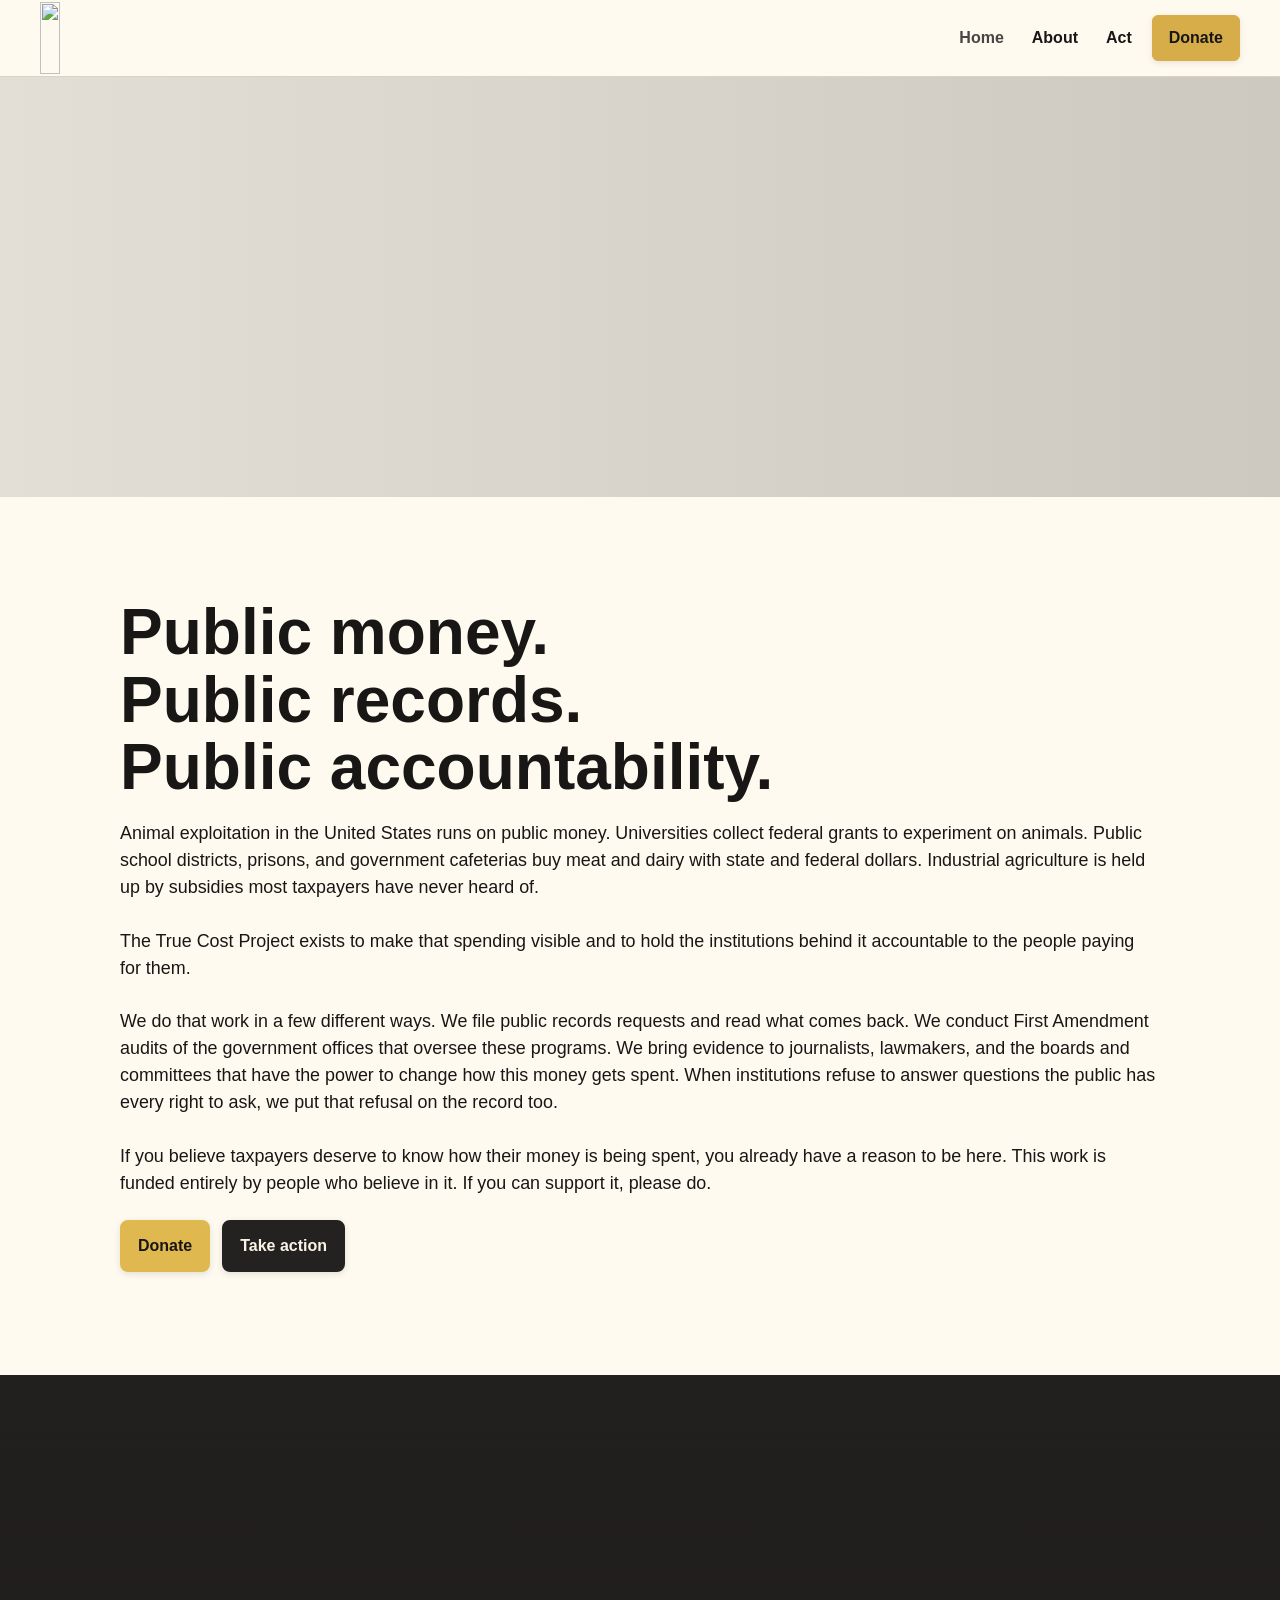
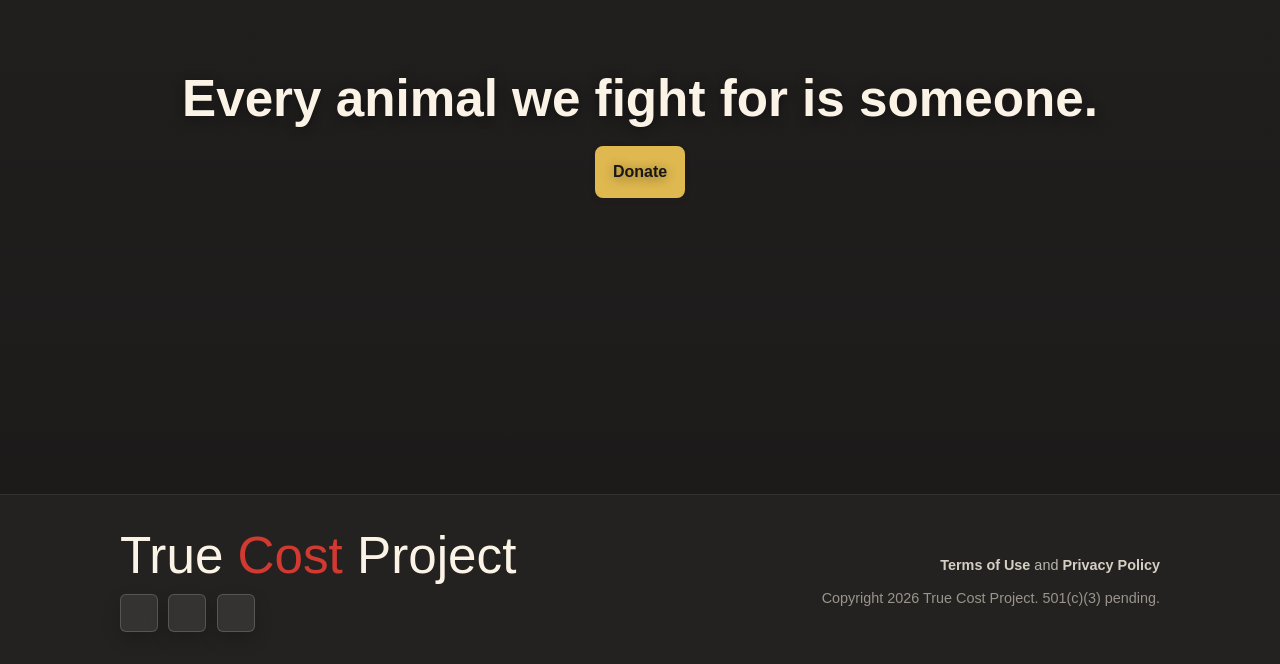
==== commit a9153c30: "About page fixed-background beagle photo band Co-Authored-By: Claude Opus 5.5 <noreply@anthropic.com" ====
--- a/about.html
+++ b/about.html
@@ -165,6 +165,13 @@
           </div>
         </div>
       </section>
+      <section class="photo-band section-dark" aria-label="True Cost Project founder Pete Reimann hugging a rescued beagle">
+        <div class="photo-band-bg" aria-hidden="true"></div>
+        <div class="photo-band-copy">
+          <h2 data-copy-id="about/photo-title">Every animal we fight for is someone.</h2>
+          <a class="button button-primary" href="https://www.zeffy.com/en-US/donation-form/help-true-cost-project-save-the-dogs" target="_blank" rel="noopener">Donate</a>
+        </div>
+      </section>
     </main>
 
     <footer class="site-footer">
--- a/assets/styles.css
+++ b/assets/styles.css
@@ -1642,3 +1642,115 @@
 body[data-page="petco"] .section-heading p {
   max-width: 62ch;
 }
+
+.alt-donate {
+  margin: 0.75rem 0 0;
+  font-size: 0.95rem;
+}
+
+.alt-donate a {
+  color: var(--donate-gold);
+  font-weight: 700;
+  text-underline-offset: 0.16em;
+}
+
+.campaign-band {
+  min-height: 0;
+  gap: 0.75rem;
+}
+
+.campaign-band .button {
+  margin-top: 0.5rem;
+}
+
+.steps-title {
+  margin: 0 0 1rem;
+  font-size: clamp(1.2rem, 2.6vw, 1.65rem);
+}
+
+#compact .button-row {
+  margin-top: 2rem;
+}
+
+.video-band {
+  position: relative;
+  display: grid;
+  place-items: center;
+  min-height: min(56.25vw, 640px);
+  overflow: hidden;
+  background: var(--graphite) url("video/rally-wide.jpg") center / cover no-repeat;
+}
+
+.video-band-media {
+  position: absolute;
+  inset: 0;
+  width: 100%;
+  height: 100%;
+  object-fit: cover;
+}
+
+.video-band::after {
+  position: absolute;
+  inset: 0;
+  background: linear-gradient(180deg, rgba(25, 23, 22, 0.5), rgba(25, 23, 22, 0.75));
+  content: "";
+}
+
+.video-band-copy {
+  position: relative;
+  z-index: 1;
+  padding: clamp(2.5rem, 6vw, 4rem) clamp(1rem, 4vw, 2.5rem);
+  text-align: center;
+}
+
+.video-band-copy .button-row {
+  justify-content: center;
+}
+
+@media (max-width: 699px) {
+  .video-band {
+    min-height: 125vw;
+    background-image: url("video/rally-tall.jpg");
+  }
+}
+
+@media (prefers-reduced-motion: reduce) {
+  .video-band-media {
+    display: none;
+  }
+}
+
+.photo-band {
+  position: relative;
+  display: grid;
+  place-items: center;
+  min-height: 80vh;
+  overflow: hidden;
+  clip-path: inset(0);
+}
+
+.photo-band-bg {
+  position: fixed;
+  inset: 0;
+  z-index: 0;
+  background: var(--graphite) url("images/about-beagle.jpg") center 30% / cover no-repeat;
+}
+
+.photo-band::after {
+  position: absolute;
+  inset: 0;
+  z-index: 0;
+  background: linear-gradient(180deg, rgba(25, 23, 22, 0.15), rgba(25, 23, 22, 0.6));
+  content: "";
+}
+
+.photo-band-copy {
+  position: relative;
+  z-index: 1;
+  display: grid;
+  justify-items: center;
+  gap: 1.25rem;
+  padding: 2rem clamp(1rem, 4vw, 2.5rem);
+  text-align: center;
+  text-shadow: 0 2px 12px rgba(0, 0, 0, 0.45);
+}
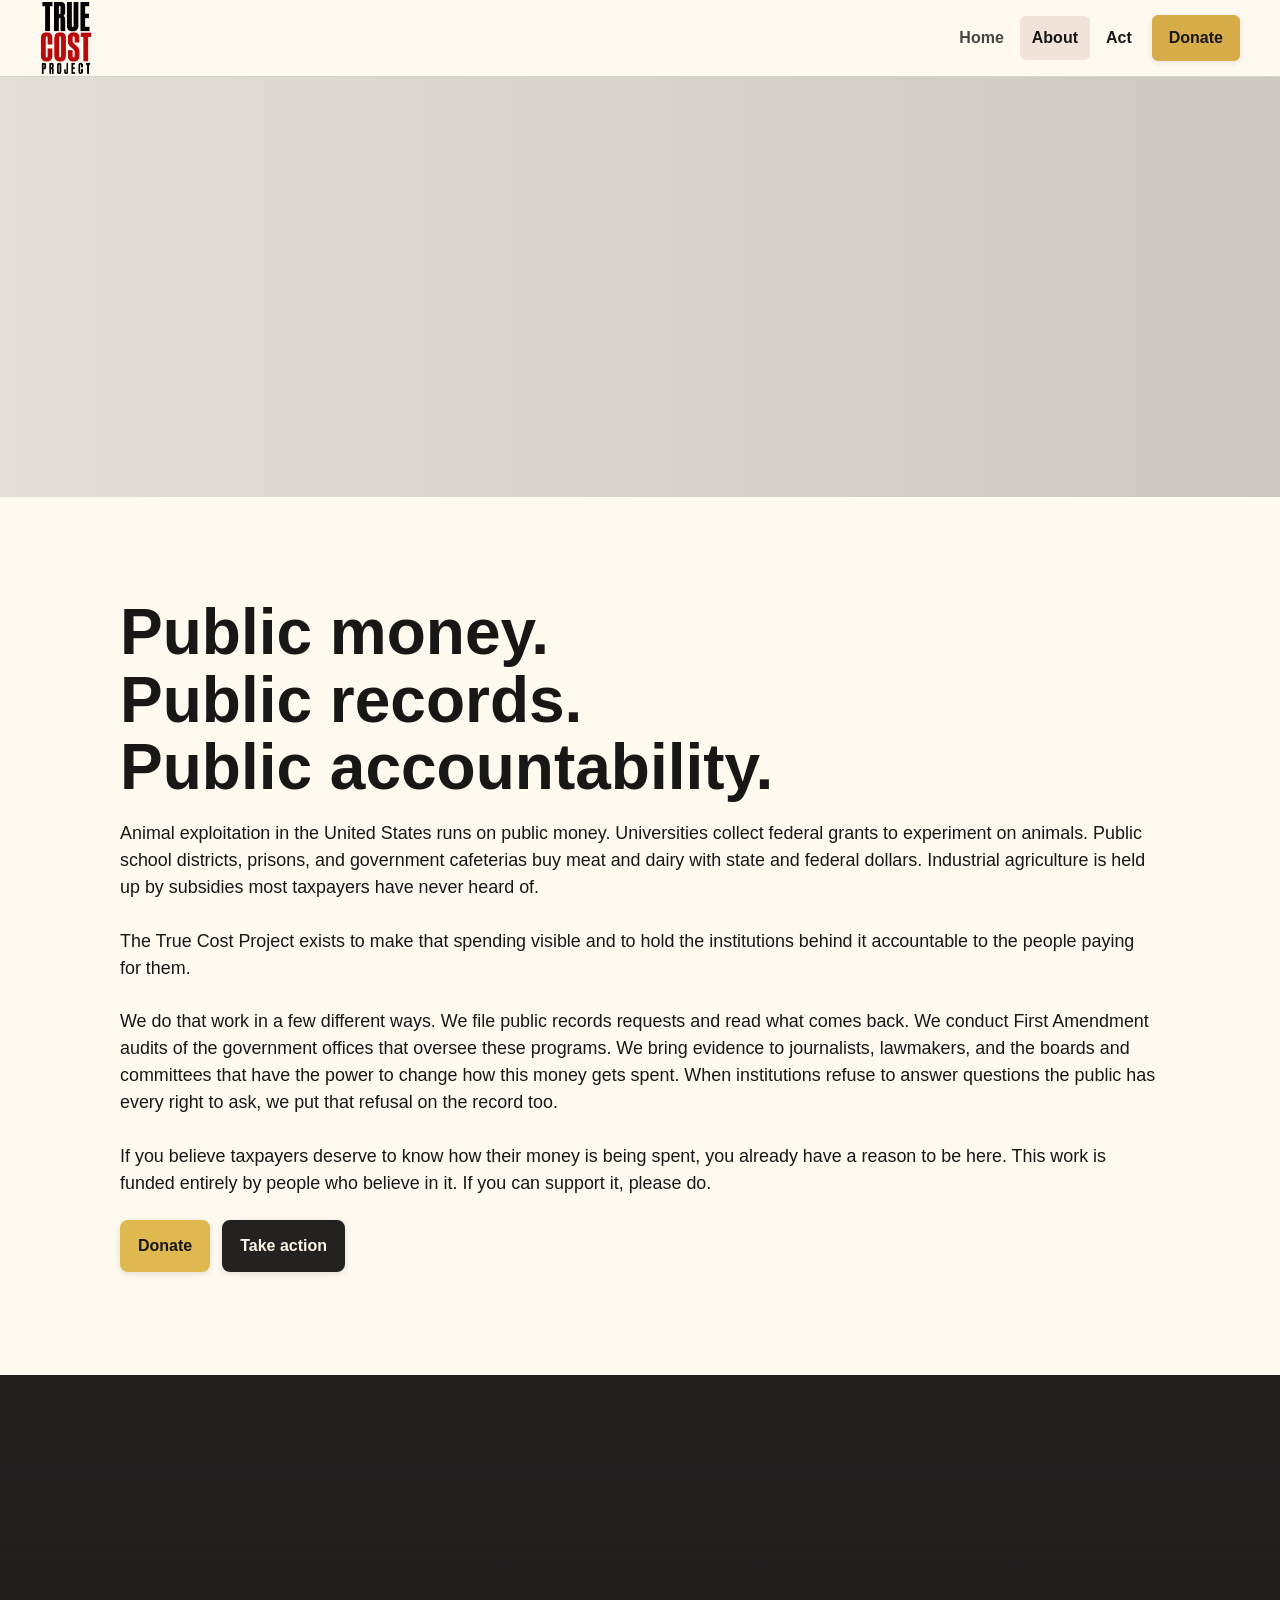
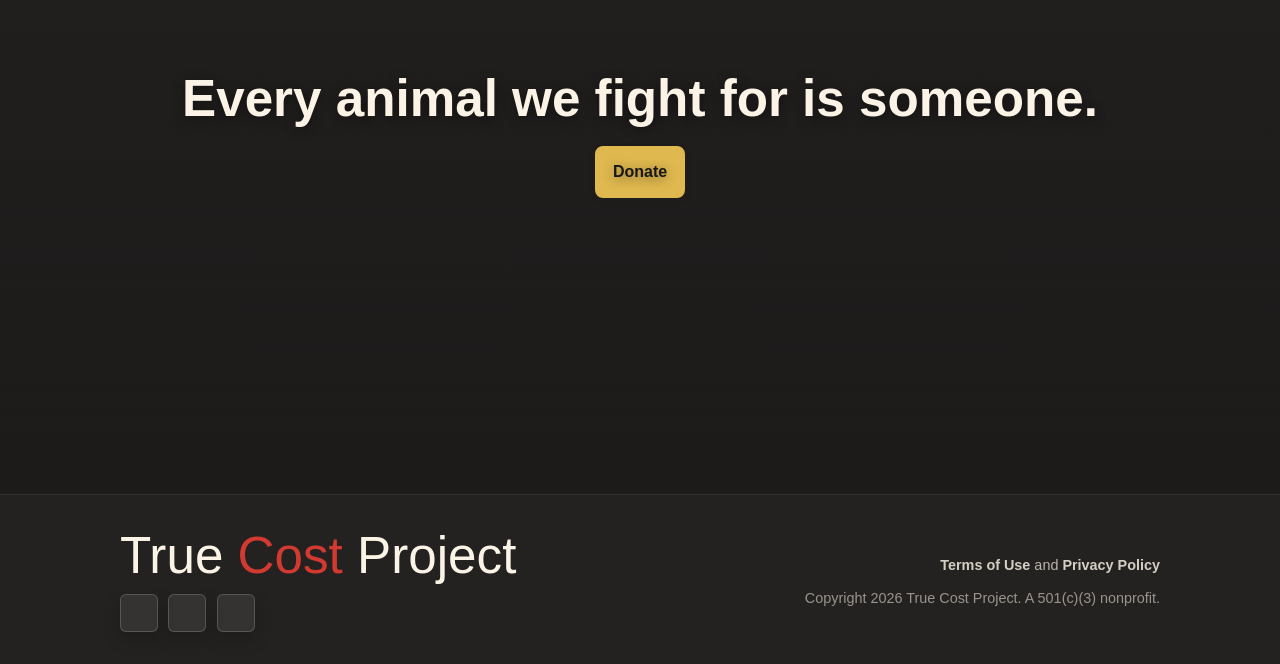
==== commit 00c7c765: "Footer: 501(c)(3) status is no longer pending Co-Authored-By: Claude Opus 5.5 <noreply@anthropic.com" ====
--- a/about.html
+++ b/about.html
@@ -200,7 +200,7 @@
           <nav class="footer-links" aria-label="Legal links">
             <span><a href="terms.html">Terms of Use</a> and <a href="privacy.html">Privacy Policy</a></span>
           </nav>
-          <p class="footer-legal" data-copy-id="global/footer-legal">Copyright 2026 True Cost Project. 501(c)(3) pending.</p>
+          <p class="footer-legal" data-copy-id="global/footer-legal">Copyright 2026 True Cost Project. A 501(c)(3) nonprofit.</p>
         </div>
       </div>
     </footer>
--- a/assets/styles.css
+++ b/assets/styles.css
@@ -1754,3 +1754,28 @@
   text-align: center;
   text-shadow: 0 2px 12px rgba(0, 0, 0, 0.45);
 }
+
+.city-actions {
+  list-style: none;
+  margin: 0 0 2rem;
+  padding: 0;
+  display: grid;
+  gap: 1rem;
+  max-width: 46rem;
+}
+
+.city-actions li {
+  display: grid;
+  gap: 0.25rem;
+  padding: 1rem 1.25rem;
+  border-left: 4px solid var(--gold);
+  background: rgba(0, 0, 0, 0.04);
+}
+
+.city-actions strong {
+  font-size: 1.1rem;
+}
+
+.city-actions a {
+  text-decoration: underline;
+}
